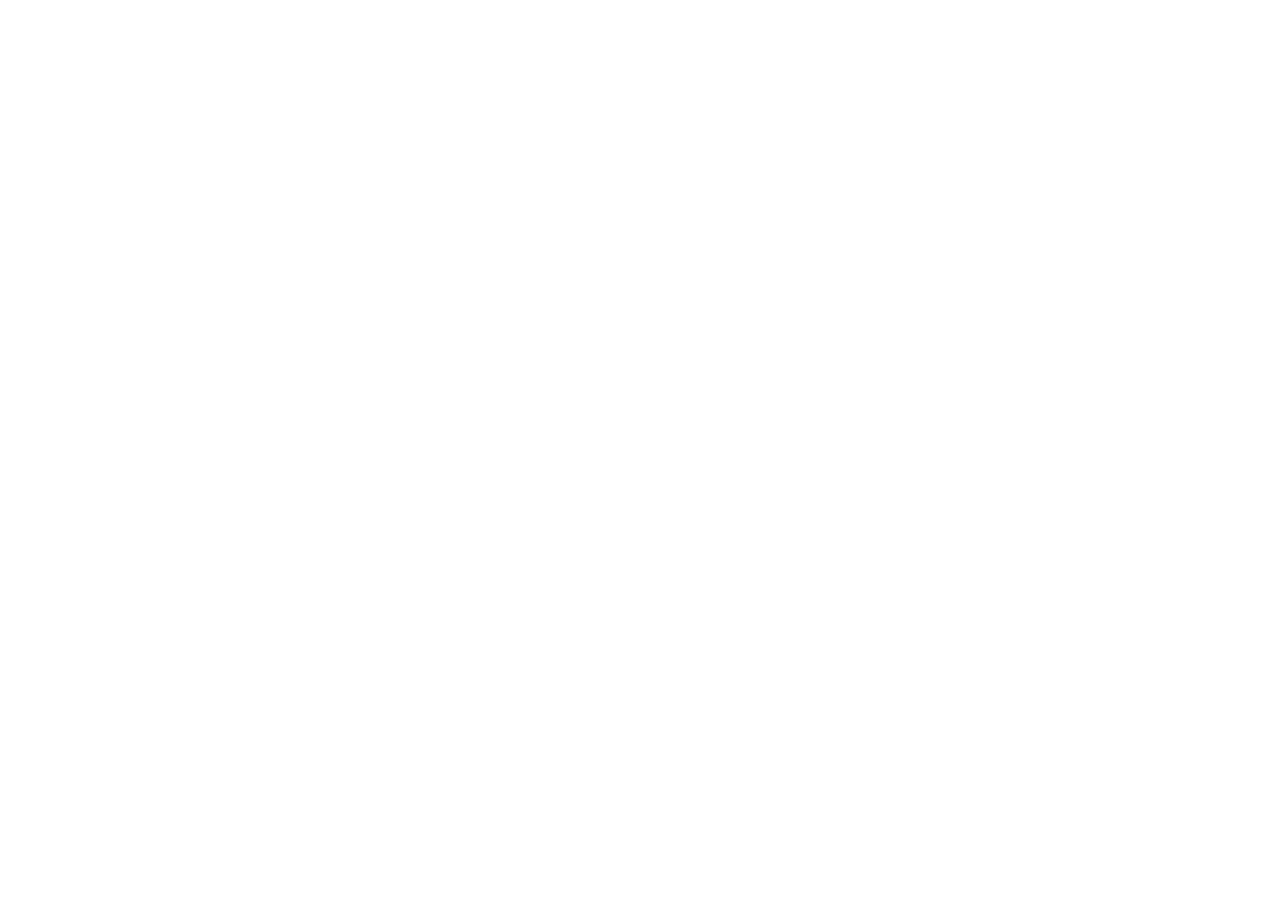
==== index.html @ 2ee268fb "primeiro commit do HTML" ====
<!DOCTYPE html>
<html lang="en">
<head>
    <meta charset="UTF-8">
    <meta name="viewport" content="width=device-width, initial-scale=1.0">
    <title>feedback</title>
</head>
<body>
    
</body>
</html>
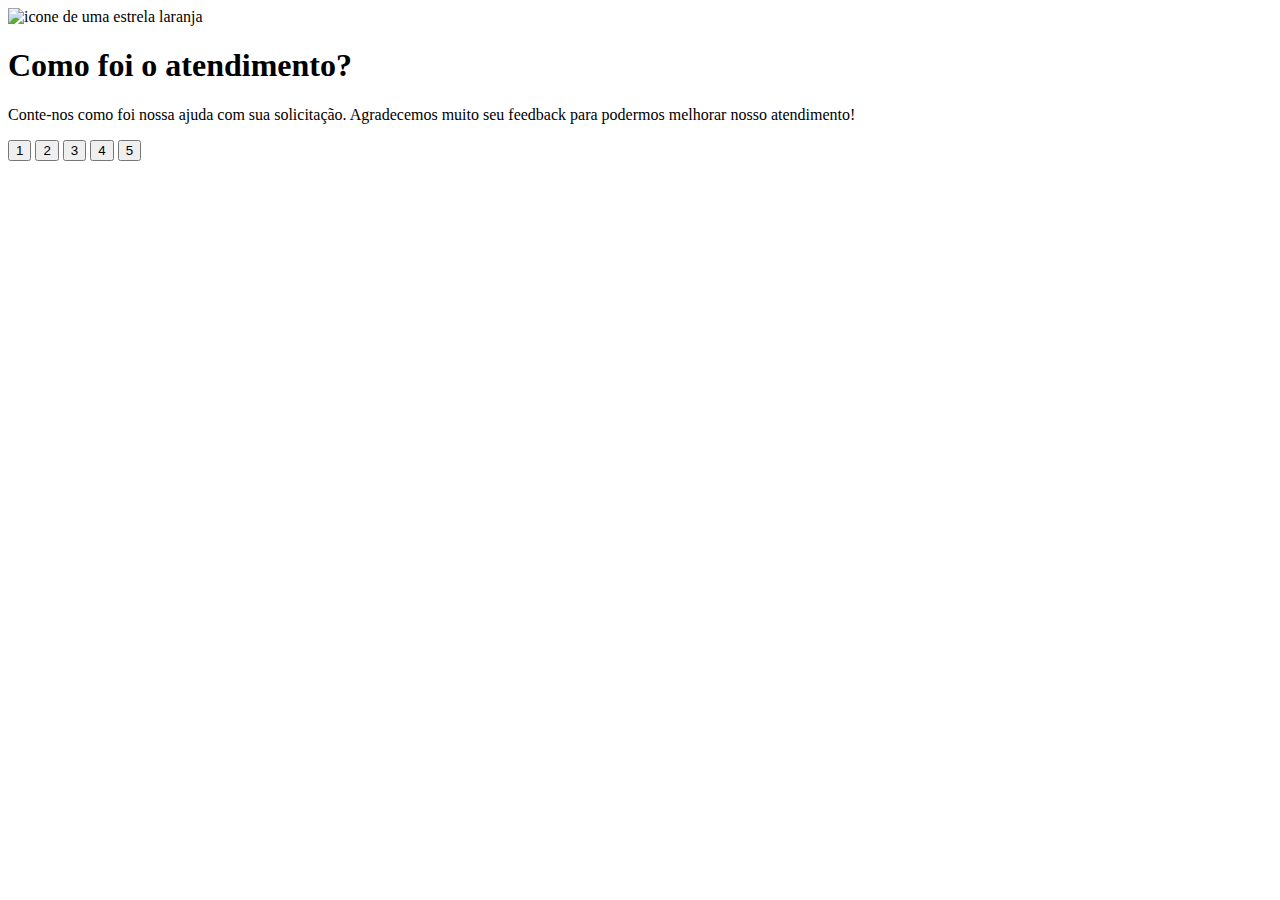
==== commit 98c74240: "segundo commit do HTML" ====
--- a/index.html
+++ b/index.html
@@ -6,6 +6,21 @@
     <title>feedback</title>
 </head>
 <body>
-    
+    <div class="card">
+        <div>
+<img src="./images/icon-star.svg" alt="icone de uma estrela laranja">
+        </div>
+
+        <h1>Como foi o atendimento?</h1>
+        <p>Conte-nos como foi nossa ajuda com sua solicitação. Agradecemos muito seu feedback para podermos melhorar nosso atendimento!</p>
+
+        <div>
+            <button>1</button>
+            <button>2</button>
+            <button>3</button>
+            <button>4</button>
+            <button>5</button>
+        </div>
+    </div>
 </body>
 </html>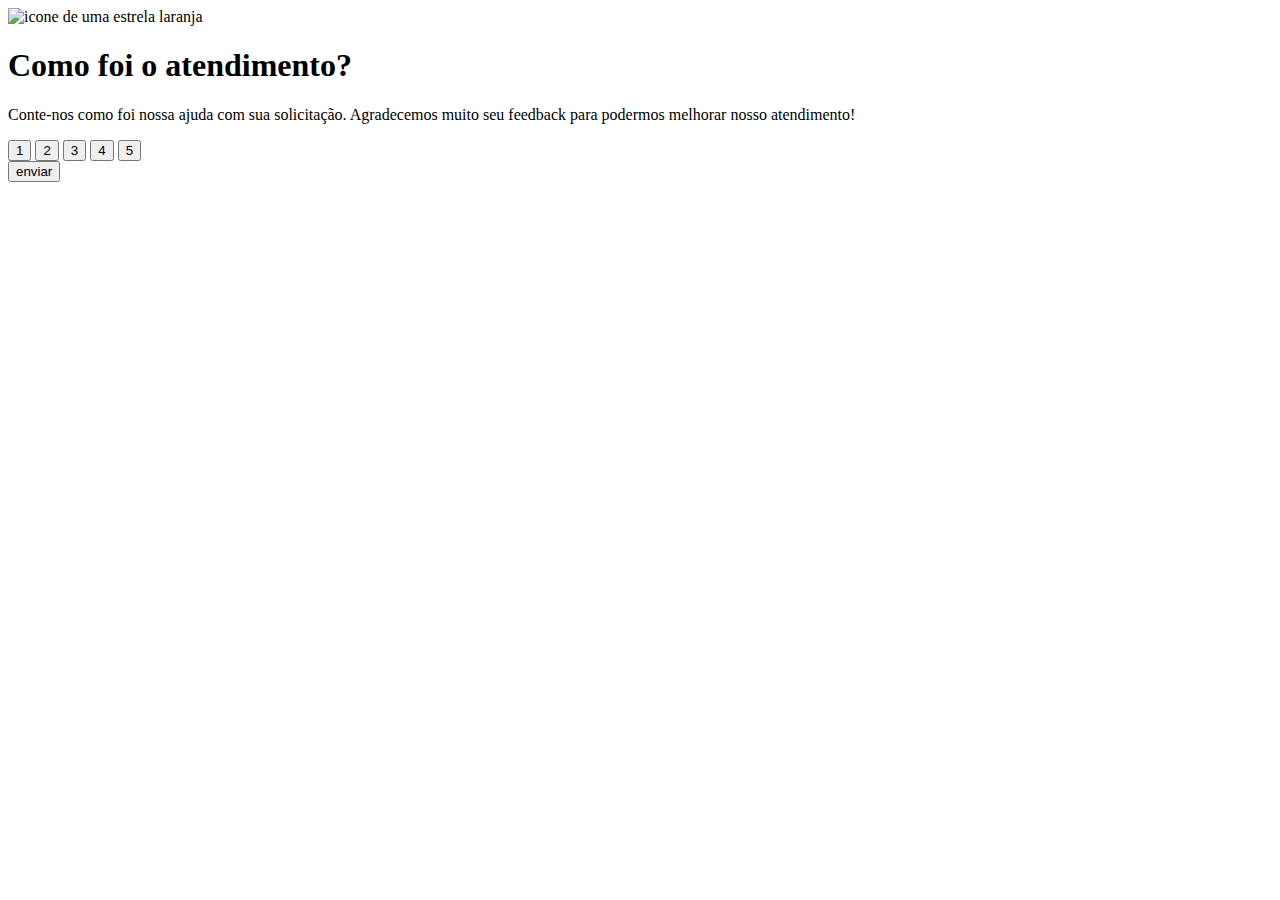
==== commit 99de4be7: "terceiro commit do HTML" ====
--- a/index.html
+++ b/index.html
@@ -7,20 +7,21 @@
 </head>
 <body>
     <div class="card">
-        <div>
+        <div class="estrelas">
 <img src="./images/icon-star.svg" alt="icone de uma estrela laranja">
         </div>
 
         <h1>Como foi o atendimento?</h1>
         <p>Conte-nos como foi nossa ajuda com sua solicitação. Agradecemos muito seu feedback para podermos melhorar nosso atendimento!</p>
 
-        <div>
+        <div class="notas">
             <button>1</button>
             <button>2</button>
             <button>3</button>
             <button>4</button>
             <button>5</button>
         </div>
+        <button>enviar</button>
     </div>
 </body>
 </html>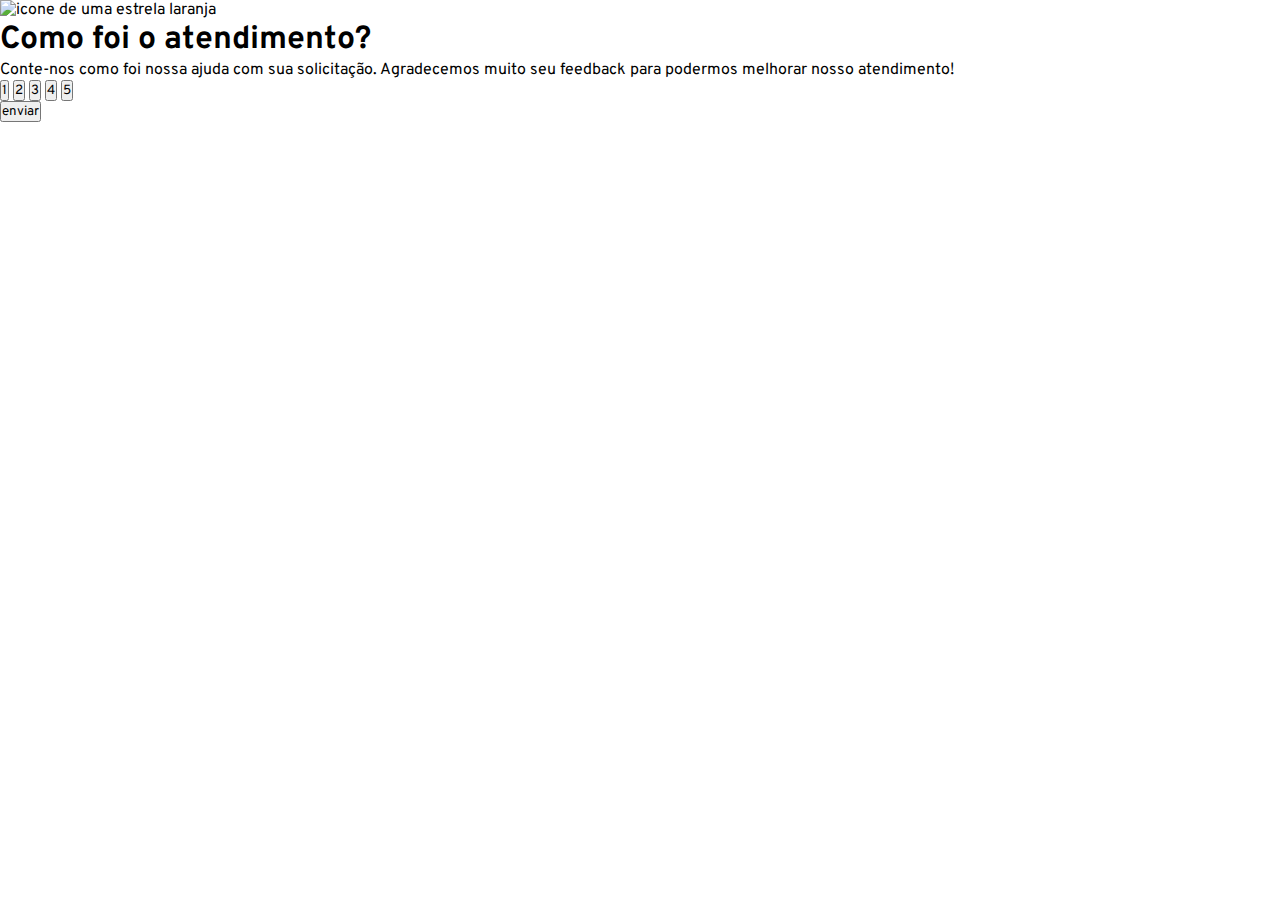
==== commit b311b398: "quarto commit do HTML e primeiro commit do CSS" ====
--- a/index.html
+++ b/index.html
@@ -4,6 +4,10 @@
     <meta charset="UTF-8">
     <meta name="viewport" content="width=device-width, initial-scale=1.0">
     <title>feedback</title>
+    <link rel="stylesheet" href="style.css">
+    <link rel="preconnect" href="https://fonts.googleapis.com">
+<link rel="preconnect" href="https://fonts.gstatic.com" crossorigin>
+<link href="https://fonts.googleapis.com/css2?family=Overpass:ital,wght@0,100..900;1,100..900&display=swap" rel="stylesheet">
 </head>
 <body>
     <div class="card">
--- a/style.css
+++ b/style.css
@@ -0,0 +1,6 @@
+*{
+    margin: 0;
+    padding: 0;
+    box-sizing: border-box;
+    font-family: "Overpass", sans-serif;
+}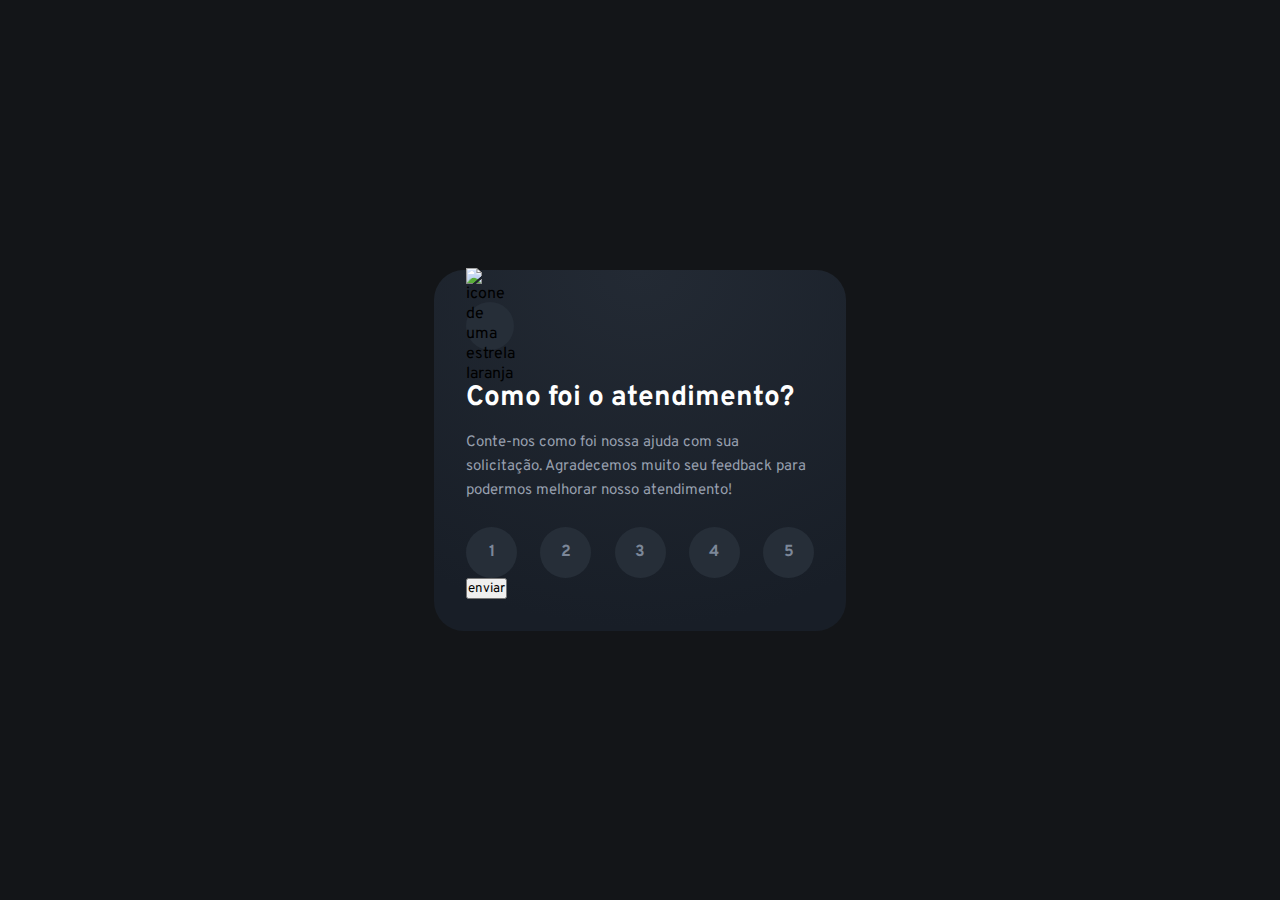
==== commit ea2a9005: "quinto commit do CSS" ====
--- a/index.html
+++ b/index.html
@@ -18,7 +18,7 @@
         <h1>Como foi o atendimento?</h1>
         <p>Conte-nos como foi nossa ajuda com sua solicitação. Agradecemos muito seu feedback para podermos melhorar nosso atendimento!</p>
 
-        <div class="notas">
+        <div class="botoes">
             <button>1</button>
             <button>2</button>
             <button>3</button>
--- a/style.css
+++ b/style.css
@@ -3,4 +3,65 @@
     padding: 0;
     box-sizing: border-box;
     font-family: "Overpass", sans-serif;
+    -webkit-font-smoothing: antialiased;
+}
+:root{
+    --dark-blue: #262E38;
+    --light-grey: #969FAD;
+    --medium-gray: #7C8798;
+    --orange: #fc7614;
+    --white: #fff;
+    --very-dark-blue: #131518;
+    --black-gradient: radial-gradient(98.96% 98.96% at 50% 0% , #232a34 0%, #181e27 100%);
+}
+body{
+    background-color: var(--very-dark-blue);
+    height: 100svh;
+
+    display: flex;
+    justify-content: center;
+    align-items: center;
+}
+
+.card{
+    background: var(--black-gradient);
+    max-width: 412px;
+    padding: 32px;
+    border-radius: 30px;
+} 
+.card h1{
+    color: var(--white);
+    font-size: 28px;
+    margin-bottom: 15px;
+}
+.card p{
+    color: var(--light-grey);
+    font-size: 15px;
+    line-height: 24px;
+    margin-bottom: 24px;
+}
+.estrelas{
+    background-color: var(--dark-blue);
+    width: 48px;
+    height: 48px;
+    display: flex;
+    justify-content: center;
+    align-items: center;
+    border-radius: 50%;
+    margin-bottom: 30px;
+}
+.botoes button{
+    width: 51px;
+    height: 51px;
+    font-size: 16px;
+    font-weight: 700;
+    line-height: 24px;
+    border-radius: 50%;
+    border: none;
+    color: var(--medium-gray);
+    background-color: var(--dark-blue);
+}
+.botoes{
+    display: flex;
+    justify-content: space-between;
 }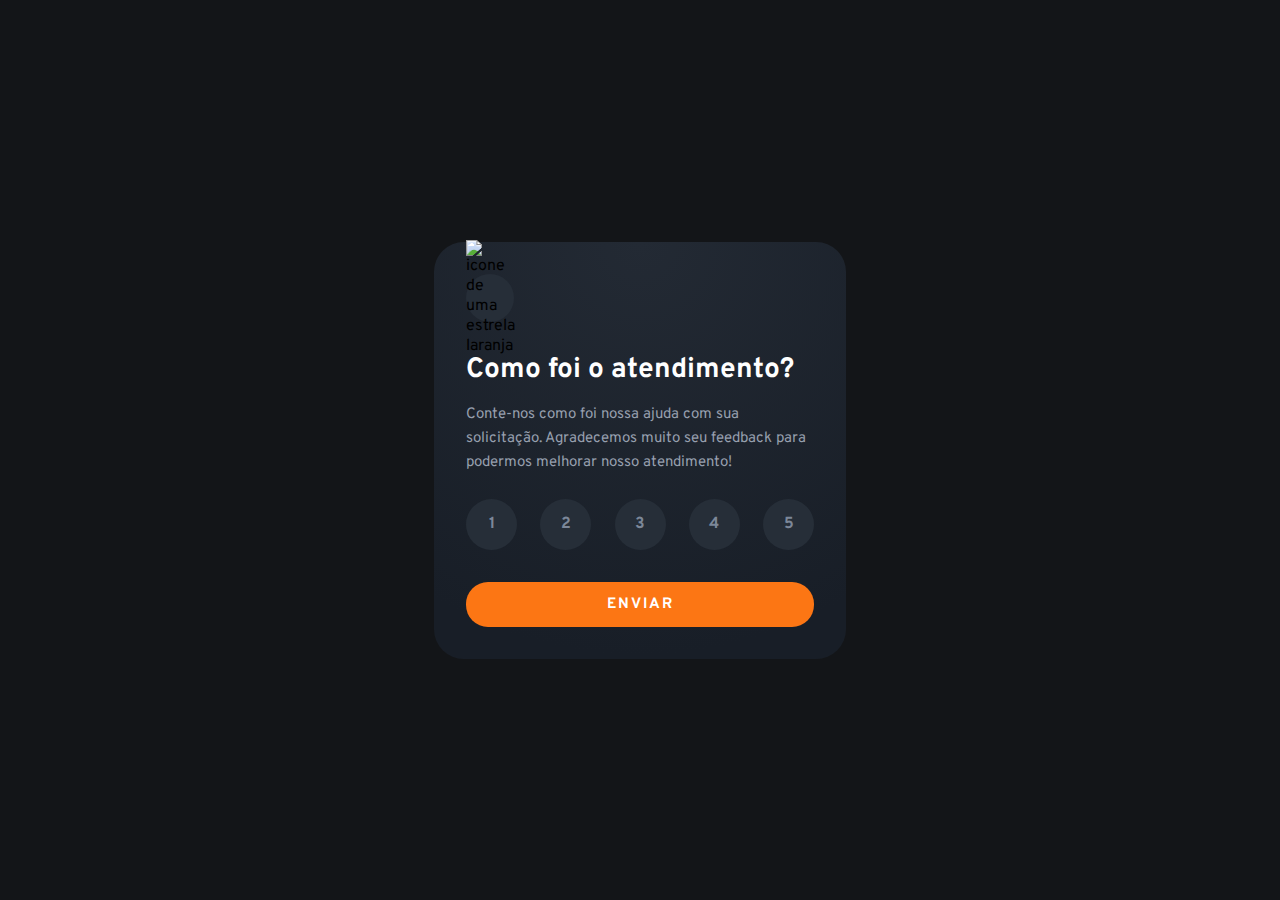
==== commit 5feb9fb7: "quinto commit do HTML e setimo commit do CSS" ====
--- a/index.html
+++ b/index.html
@@ -25,7 +25,7 @@
             <button>4</button>
             <button>5</button>
         </div>
-        <button>enviar</button>
+        <a href="">enviar</a>
     </div>
 </body>
 </html>--- a/style.css
+++ b/style.css
@@ -58,10 +58,45 @@
     line-height: 24px;
     border-radius: 50%;
     border: none;
+    transition: all ease-in-out 0.3s;
     color: var(--medium-gray);
     background-color: var(--dark-blue);
 }
 .botoes{
     display: flex;
     justify-content: space-between;
+    margin-bottom: 32px;
+}
+.botoes button:hover{
+    color: var(--white);
+    background-color: var(--orange);
+    cursor: pointer;
+}
+
+.botoes button:focus{
+    color: var(--white);
+    background-color: var(--light-grey);
+}
+.card > a{
+    display: block;
+width: 100%;
+padding: 13px;
+background-color: var(--orange);
+border: none;
+border-radius: 22px;
+
+font-size: 15px;
+font-weight: 700;
+text-transform: uppercase;
+letter-spacing: 2px;
+color: var(--white);
+text-align: center;
+text-decoration: none;
+
+transition: all ease-in-out 0.3s;
+}
+.card>a:hover{
+    color: var(--orange);
+    background-color: var(--white);
+    cursor: pointer;
 }